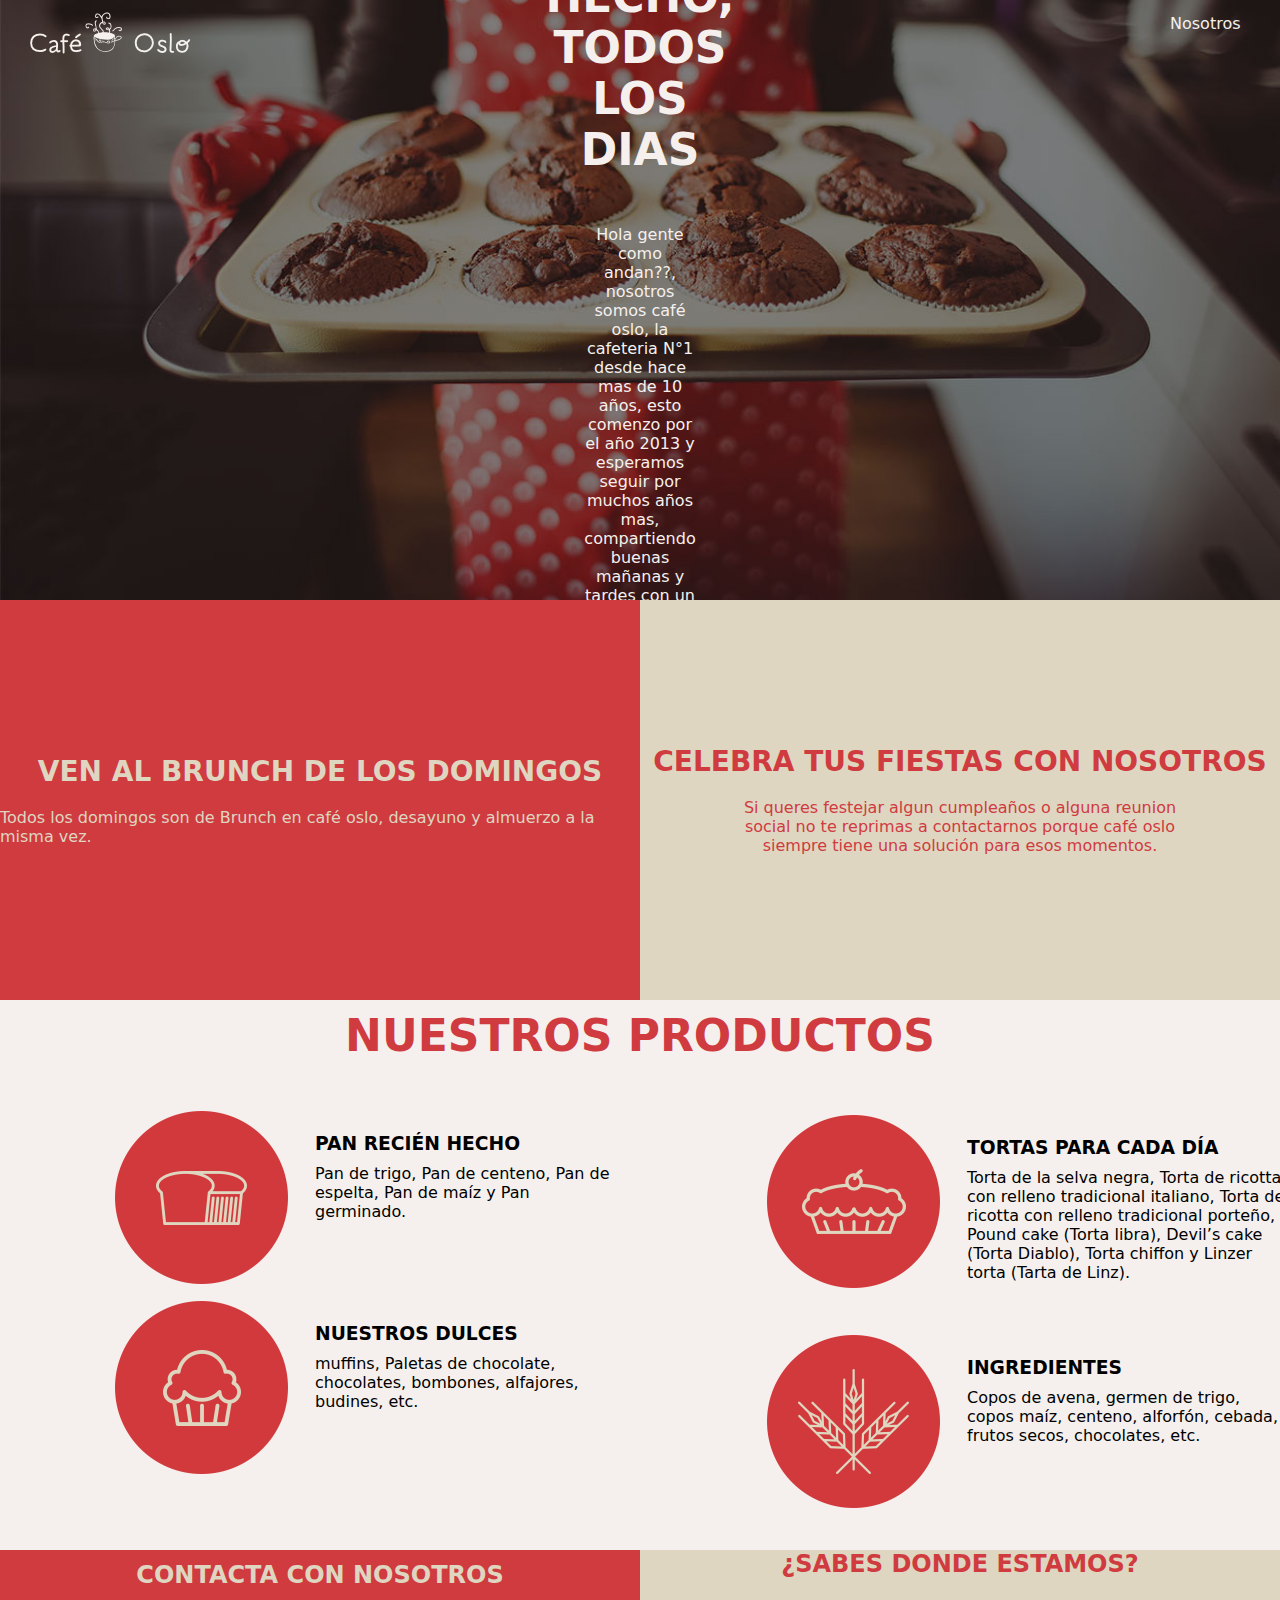
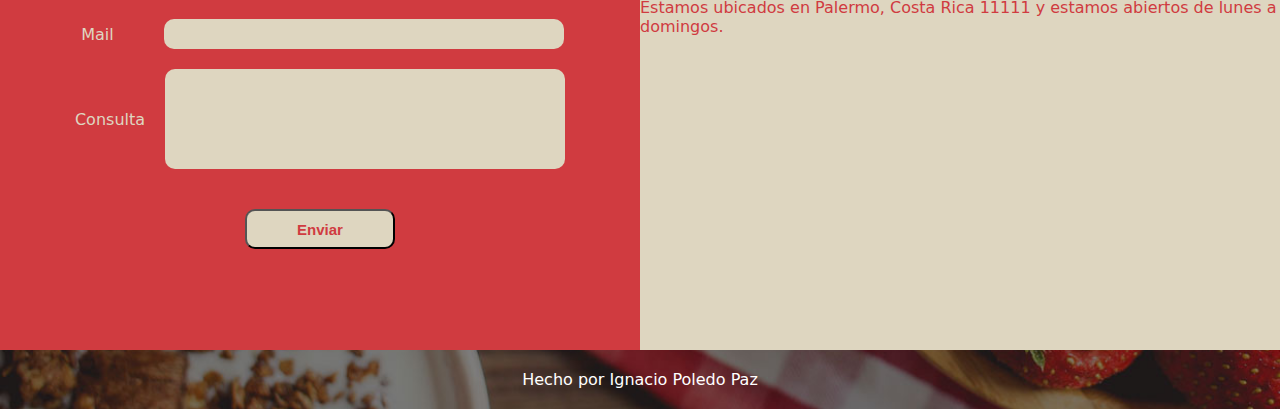
==== index.html @ f1f1be04 "first commti" ====
<!DOCTYPE html>
<html lang="en">
  <head>
    <meta charset="UTF-8" />
    <meta http-equiv="X-UA-Compatible" content="IE=edge" />
    <meta name="viewport" content="width=device-width, initial-scale=1.0" />
    <title>Café Oslo</title>
    <link
      rel="stylesheet"
      href="https://cdnjs.cloudflare.com/ajax/libs/font-awesome/6.4.0/css/all.min.css"
    />
    <link rel="stylesheet" href="style.css" />
    <link rel="icon" type="image/x-icon" href="assest/Logo.png" />
  </head>
  <body>
    <header class="head">
      <img class="logo" src="assest/Logo.png" alt="Logo Cafe oslo" />
      <nav class="navbar">
        <label for="toggle-menu"><i class="fa-solid fa-bars"></i></label>
        <input type="checkbox" id="toggle-menu" />
        <ul class="navbar-list">
          <li><a href="#nosotros">Nosotros</a></li>
          <li><a href="#productos">Productos</a></li>
          <li><a href="#contacto">Contacto</a></li>
          <li><a href="#ubicacion">Ubicación</a></li>
          <li><a href="iniciarsesion.html">Iniciar sesion</a></li>
          <li><a href="registrarse.html">Registrarse</a></li>
        </ul>
      </nav>
    </header>
    <main>
      <section id="nosotros">
        <h1>RÉCIEN HECHO, TODOS LOS DIAS</h1>
        <p class="intro">
          Hola gente como andan??, nosotros somos café oslo, la cafeteria N°1
          desde hace mas de 10 años, esto comenzo por el año 2013 y esperamos
          seguir por muchos años mas, compartiendo buenas mañanas y tardes con
          un buen café oslo que siempre los acompaña.
        </p>
      </section>
      <section class="division">
        <div class="brunch">
          <h2 class="ven">VEN AL BRUNCH DE LOS DOMINGOS</h2>
          <p class="domingos">
            Todos los domingos son de Brunch en café oslo, desayuno y almuerzo a
            la misma vez.
          </p>
        </div>
        <div class="fiestas">
          <h2 class="celebra">CELEBRA TUS FIESTAS CON NOSOTROS</h2>
          <p class="descripfiestas">
            Si queres festejar algun cumpleaños o alguna reunion social no te
            reprimas a contactarnos porque café oslo siempre tiene una solución
            para esos momentos.
          </p>
        </div>
      </section>
      <section id="productos">
        <h2 class="npro">NUESTROS PRODUCTOS</h2>
        <div class="panydulces">
          <div class="pan">
            <img src="assest/Icono1.png" alt="imagen de un pan" />
            <div class="panes">
              <h3>PAN RECIÉN HECHO</h3>
              <p>
                Pan de trigo, Pan de centeno, Pan de espelta, Pan de maíz y Pan
                germinado.
              </p>
            </div>
          </div>
          <div class="dulces">
            <img src="assest/Icono3.png" alt="imagen de un  muffin" />
            <div class="muffins">
              <h3>NUESTROS DULCES</h3>
              <p>
                muffins, Paletas de chocolate, chocolates, bombones, alfajores,
                budines, etc.
              </p>
            </div>
          </div>
        </div>
        <div class="tortaseingredientes">
          <div class="tortas">
            <img src="assest/Icono2.png" alt="imagen de una torta" />
            <div class="tdias">
              <h3>TORTAS PARA CADA DÍA</h3>
              <p>
                Torta de la selva negra, Torta de ricotta con relleno
                tradicional italiano, Torta de ricotta con relleno tradicional
                porteño, Pound cake (Torta libra), Devil’s cake (Torta Diablo),
                Torta chiffon y Linzer torta (Tarta de Linz).
              </p>
            </div>
          </div>
          <div>
            <img src="assest/Icono4.png" alt="imagen de un ingrediente" />
            <div class="ingredientes">
              <h3>INGREDIENTES</h3>
              <p>
                Copos de avena, germen de trigo, copos maíz, centeno, alforfón,
                cebada, frutos secos, chocolates, etc.
              </p>
            </div>
          </div>
        </div>
      </section>
      <section class="contactoyubi">
        <div class="contacto">
          <h2 class="nos">CONTACTA CON NOSOTROS</h2>
          <form id="contacto">
            <div class="Dmail">
              <label for="Email">Mail</label>
              <input class="mail" type="email" id="Email" />
            </div>
            <div class="info">
              <label for="desarrolle">Consulta</label>
              <textarea class="area" id="desarrolle"></textarea>
            </div>
            <div class="enviar">
              <input class="boton" type="submit" value="Enviar" />
            </div>
          </form>
        </div>
        <div id="ubicacion">
          <h2 class="sabes">¿SABES DONDE ESTAMOS?</h2>
          <p class="mapa">
            Estamos ubicados en Palermo, Costa Rica 11111 y estamos abiertos de
            lunes a domingos.
          </p>
          <div class="mapouter">
            <div class="gmap_canvas">
              <iframe
                width="400"
                height="370"
                id="gmap_canvas"
                src="https://maps.google.com/maps?q=palermo&t=&z=13&ie=UTF8&iwloc=&output=embed"
                frameborder="0"
                scrolling="no"
                marginheight="0"
                marginwidth="0"
              ></iframe
              ><a href="https://online-timer.me/"></a><br />
            </div>
          </div>
        </div>
      </section>
    </main>
    <footer class="footer">
      <div class="footeramor">
        <p>Hecho por Ignacio Poledo Paz</p>
      </div>
    </footer>
  </body>
</html>
---- style.css ----
* {
  margin: 0;
  padding: 0;
  box-sizing: border-box;
  list-style: none;
  text-decoration: none;
  /*border: 1px solid red; */
}

body {
  font-family: system-ui, -apple-system, BlinkMacSystemFont, "Segoe UI", Roboto,
    Oxygen, Ubuntu, Cantarell, "Open Sans", "Helvetica Neue", sans-serif;
}
/* HEADER */

.head {
  display: flex;
  justify-content: center;
  align-items: center;
  padding: 20px 30px;
  height: 65px;
  position: absolute;
  gap: 950px;
  z-index: 2;
}

.navbar {
  display: flex;
  justify-content: center;
  align-items: center;
  gap: 30px;
}
.navbar i {
  font-size: 26px;
  display: none;
}
#toggle-menu {
  display: none;
}

.navbar-list {
  display: flex;
  gap: 50px;
}

.navbar-list a {
  color: #f5f0ed;
}

/* BODY/MAIN */

#nosotros {
  background-image: url(assest/Fondo1.jpg);
  background-position: center;
  background-repeat: no-repeat;
  background-size: cover;
  display: flex;
  justify-content: center;
  align-items: center;
  flex-direction: column;
  height: 600px;
  color: #f5f0ed;
  gap: 50px;
  text-align: center;
}
h1 {
  font-size: 44px;
  padding-left: 750px;
  padding-right: 750px;
}
.intro {
  font-size: 16px;
  padding-left: 650px;
  padding-right: 650px;
}

.division {
  display: flex;
  justify-content: flex-start;
  align-items: center;
}

.brunch {
  display: flex;
  justify-content: center;
  align-items: center;
  flex-direction: column;
  background: #d03b40;
  width: 50%;
  height: 400px;
  gap: 20px;
}

.ven {
  font-size: 28px;
  color: #ded6c0;
}

.domingos {
  font-size: 16px;
  color: #ded6c0;
}

.fiestas {
  display: flex;
  justify-content: center;
  align-items: center;
  flex-direction: column;
  background: #ded6c0;
  width: 50%;
  height: 400px;
  gap: 20px;
}

.celebra {
  font-size: 28px;
  color: #d03b40;
}

.descripfiestas {
  font-size: 16px;
  color: #d03b40;
  margin-left: 100px;
  margin-right: 100px;
  text-align: center;
}

#productos {
  display: flex;
  flex-direction: column;
  background-color: #f5f0ed;
  height: 550px;
}

.npro {
  display: flex;
  justify-content: center;
  font-size: 44px;
  color: #d03b40;
  margin-top: 10px;
}

.panydulces {
  display: flex;
  justify-content: center;
  align-items: flex-start;
  flex-direction: column;
  width: 50%;
  gap: 80px;
  padding-left: 35px;
  padding-top: 50px;
  margin-left: 80px;
}
.panes {
  display: flex;
  justify-content: flex-start;
  align-items: flex-start;
  flex-direction: column;
  width: 50%;
  gap: 10px;
  margin-left: 200px;
  margin-top: -155px;
}
.muffins {
  display: flex;
  justify-content: flex-start;
  align-items: flex-start;
  flex-direction: column;
  width: 50%;
  gap: 10px;
  margin-left: 200px;
  margin-top: -155px;
}
.tortaseingredientes {
  display: flex;
  justify-content: flex-end;
  align-items: flex-end;
  flex-direction: column;
  gap: 43px;
  padding-top: 115px;
  position: absolute;
  width: 50%;
  margin-left: 300px;
}

.tdias {
  display: flex;
  justify-content: flex-start;
  align-items: flex-start;
  flex-direction: column;
  position: absolute;
  width: 50%;
  gap: 10px;
  margin-left: 200px;
  margin-top: -155px;
}

.ingredientes {
  display: flex;
  justify-content: flex-start;
  align-items: flex-start;
  flex-direction: column;
  position: absolute;
  width: 50%;
  gap: 10px;
  margin-left: 200px;
  margin-top: -155px;
}
.contactoyubi {
  display: flex;
  justify-content: flex-start;
  align-items: center;
}
.contacto {
  display: flex;
  justify-content: center;
  align-items: center;
  flex-direction: column;
  background: #d03b40;
  width: 50%;
  height: 400px;
  gap: 20px;
}
/* FORMULARIOS */
#contacto {
  display: flex;
  justify-content: center;
  align-items: center;
  flex-direction: column;
}

.nos {
  color: #ded6c0;
  margin-top: -50px;
  margin-bottom: 10px;
}

.Dmail {
  display: flex;
  justify-content: center;
  align-items: center;
  gap: 50px;
  margin-left: 5px;
  margin-bottom: 20px;
  color: #ded6c0;
}
.mail {
  background-color: #ded6c0;
  color: black;
  border-radius: 10px;
  border: none;
  outline: none;
  height: 30px;
  width: 400px;
  padding: 10px;
}
.info {
  display: flex;
  justify-content: center;
  align-items: center;
  gap: 20px;
  color: #ded6c0;
}

.area {
  resize: none;
  width: 400px;
  height: 100px;
  background-color: #ded6c0;
  color: black;
  border-radius: 10px;
  border: none;
  outline: none;
  padding: 10px;
}
.enviar {
  display: flex;
  justify-content: center;
  align-items: center;
}
.boton {
  font-size: 15px;
  font-weight: 800;
  color: #d03b40;
  border-radius: 10px;
  background-color: #ded6c0;
  width: 150px;
  height: 40px;
  margin: 40px;
}
/* UBICACION */
.sabes {
  color: #d03b40;
}
.mapa {
  color: #d03b40;
}

#ubicacion {
  display: flex;
  justify-content: center;
  align-items: center;
  flex-direction: column;
  background: #ded6c0;
  width: 50%;
  height: 400px;
  gap: 20px;
}
.mapouter {
  position: relative;
  text-align: right;
  height: 300px;
  width: 400px;
}
.gmap_canvas {
  overflow: hidden;
  background: none !important;
  height: 250px;
  width: 400px;
  border-radius: 10px;
}
/* FOOTER */

.footer {
  background-image: url(assest/Fondo2.jpg);
  background-position: center;
  background-repeat: no-repeat;
  background-size: cover;
  display: flex;
  justify-content: center;
  align-items: center;
  flex-direction: column;
}
.footeramor {
  color: white;
  display: flex;
  justify-content: center;
  align-items: center;
  flex-direction: column;
  height: 100%;
  padding: 20px;
}

/* MEDIA QUERIES TABLET */
@media (max-width: 992px) {
  .head {
    position: absolute;
    gap: 60px;
  }
  h1 {
    font-size: 44px;
    padding-left: 300px;
    padding-right: 300px;
    position: relative;
  }
  .intro {
    font-size: 16px;
    padding-left: 100px;
    padding-right: 100px;
  }

  .ven {
    margin-left: 10px;
    margin-right: 10px;
    text-align: center;
  }
  .domingos {
    margin-left: 10px;
    margin-right: 10px;
    text-align: center;
  }
  .celebra {
    margin-left: 10px;
    margin-right: 10px;
    text-align: center;
  }
  .descripfiestas {
    margin-left: 10px;
    margin-right: 10px;
    text-align: center;
  }
  .panydulces {
    margin-left: 10px;
  }
  .tortaseingredientes {
    margin-left: 200px;
  }
  .mapa {
    margin-left: 10px;
    margin-right: 10px;
    text-align: center;
  }
}

/* MEDIA QUERIES CELULAR */

@media (max-width: 576px) {
  .navbar ul {
    background: #d03b40e1;
    width: 87%;
    position: absolute;
    top: 65px;
    left: 10%;
    right: 10%;
    flex-direction: column;
    align-items: center;
    justify-content: center;
    border-radius: 0 0 15px 15px;
    border: 3px solid #d03b40;
    border-top: 0;
    display: none;
    padding: 45px 30px;
    gap: 50px;
    z-index: 2;
    font-size: 20px;
  }

  .navbar i {
    display: block;
    cursor: pointer;
    color: white;
  }
  .fa-solid {
    margin-left: 180px;
  }
  #toggle-menu:checked ~ .navbar-list {
    display: flex;
  }
  h1 {
    font-size: 30px;
    text-align: center;
  }
  img {
    height: 70px;
  }
}
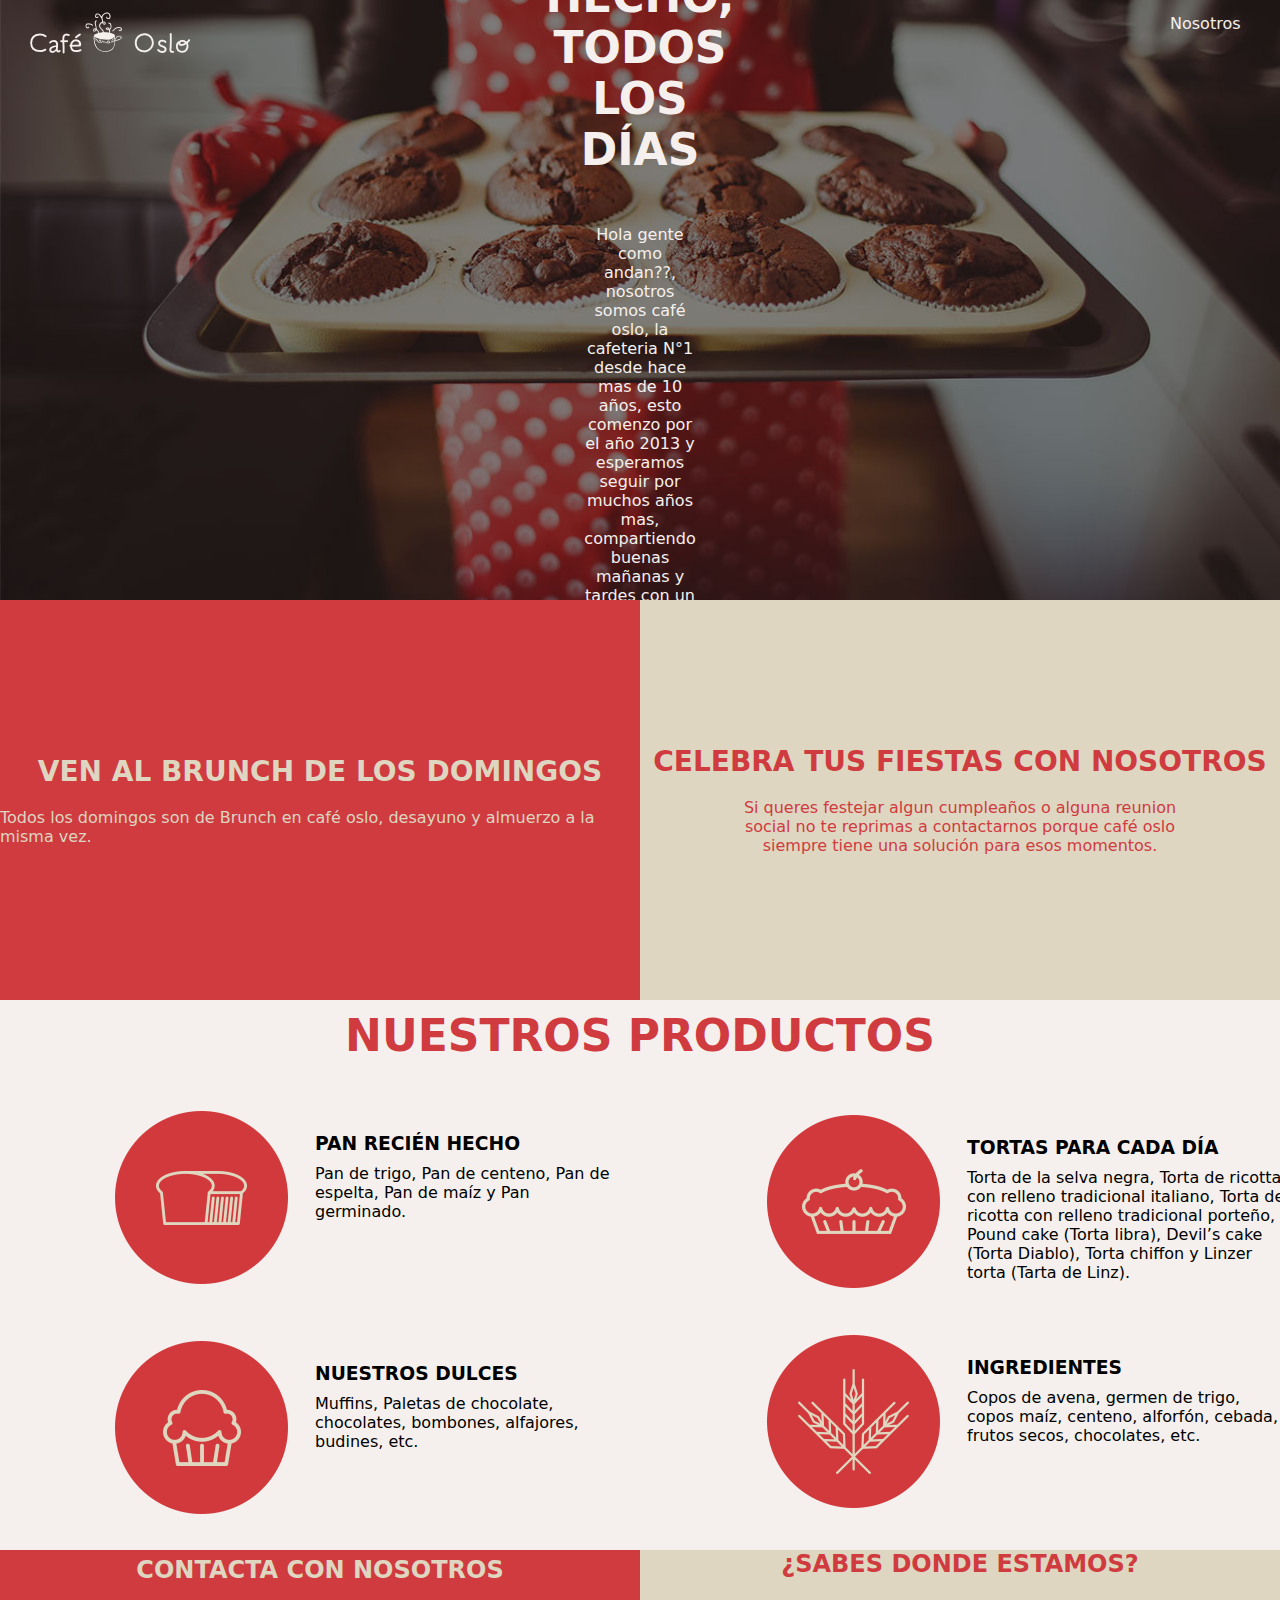
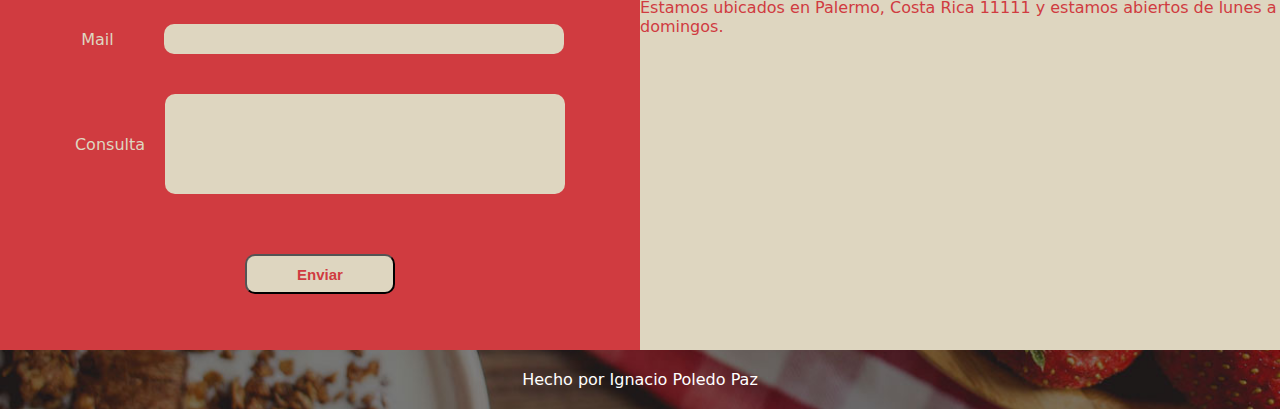
==== commit 163a8d5f: "commit responsive" ====
--- a/index.html
+++ b/index.html
@@ -30,7 +30,7 @@
     </header>
     <main>
       <section id="nosotros">
-        <h1>RÉCIEN HECHO, TODOS LOS DIAS</h1>
+        <h1>RÉCIEN HECHO, TODOS LOS DÍAS</h1>
         <p class="intro">
           Hola gente como andan??, nosotros somos café oslo, la cafeteria N°1
           desde hace mas de 10 años, esto comenzo por el año 2013 y esperamos
@@ -73,7 +73,7 @@
             <div class="muffins">
               <h3>NUESTROS DULCES</h3>
               <p>
-                muffins, Paletas de chocolate, chocolates, bombones, alfajores,
+                Muffins, Paletas de chocolate, chocolates, bombones, alfajores,
                 budines, etc.
               </p>
             </div>
--- a/style.css
+++ b/style.css
@@ -4,7 +4,7 @@
   box-sizing: border-box;
   list-style: none;
   text-decoration: none;
-  /*border: 1px solid red; */
+  /* border: 1px solid red; */
 }
 
 body {
@@ -33,6 +33,7 @@
 .navbar i {
   font-size: 26px;
   display: none;
+  color: white;
 }
 #toggle-menu {
   display: none;
@@ -76,7 +77,6 @@
 
 .division {
   display: flex;
-  justify-content: flex-start;
   align-items: center;
 }
 
@@ -146,7 +146,7 @@
   align-items: flex-start;
   flex-direction: column;
   width: 50%;
-  gap: 80px;
+  gap: 120px;
   padding-left: 35px;
   padding-top: 50px;
   margin-left: 80px;
@@ -227,11 +227,13 @@
   justify-content: center;
   align-items: center;
   flex-direction: column;
+  padding: 10px;
+  gap: 20px;
 }
 
 .nos {
   color: #ded6c0;
-  margin-top: -50px;
+  margin-top: ;
   margin-bottom: 10px;
 }
 
@@ -342,15 +344,48 @@
 }
 
 /* MEDIA QUERIES TABLET */
+
 @media (max-width: 992px) {
   .head {
     position: absolute;
-    gap: 60px;
-  }
+    gap: 737px;
+  }
+  .navbar-list {
+    justify-content: center;
+    align-items: center;
+    gap: 22px;
+    font-size: 14px;
+  }
+
+  .navbar ul {
+    background: #d03b40e0;
+    width: 40%;
+    position: absolute;
+    top: 65px;
+    right: 0;
+    flex-direction: column;
+    align-items: center;
+    justify-content: center;
+    border-radius: 0 0 15px 15px;
+    border: 3px solid #72202370;
+    border-top: 0;
+    display: none;
+    padding: 45px 0;
+    gap: 46px;
+    z-index: 2;
+  }
+  .navbar i {
+    display: block;
+    cursor: pointer;
+  }
+  #toggle-menu:checked ~ .navbar-list {
+    display: flex;
+  }
+
   h1 {
-    font-size: 44px;
-    padding-left: 300px;
-    padding-right: 300px;
+    font-size: 48px;
+    padding-left: 295px;
+    padding-right: 270px;
     position: relative;
   }
   .intro {
@@ -358,32 +393,42 @@
     padding-left: 100px;
     padding-right: 100px;
   }
-
-  .ven {
-    margin-left: 10px;
-    margin-right: 10px;
-    text-align: center;
-  }
-  .domingos {
-    margin-left: 10px;
-    margin-right: 10px;
-    text-align: center;
-  }
-  .celebra {
-    margin-left: 10px;
-    margin-right: 10px;
-    text-align: center;
-  }
-  .descripfiestas {
-    margin-left: 10px;
-    margin-right: 10px;
-    text-align: center;
+  .division {
+    flex-direction: column;
+  }
+  .brunch {
+    width: 100%;
+    height: 300px;
+  }
+  .fiestas {
+    width: 100%;
+    height: 300px;
+  }
+  #productos {
+    height: 1100px;
   }
   .panydulces {
     margin-left: 10px;
+    width: 100%;
+    margin-left: 0;
+    align-items: center;
   }
   .tortaseingredientes {
-    margin-left: 200px;
+    position: relative;
+    align-items: flex-start;
+    width: 100%;
+    margin-left: 0;
+    padding-left: 147px;
+  }
+  .contactoyubi {
+    display: flex;
+    flex-direction: column;
+  }
+  .contacto {
+    width: 100%;
+  }
+  #ubicacion {
+    width: 100%;
   }
   .mapa {
     margin-left: 10px;
@@ -395,42 +440,36 @@
 /* MEDIA QUERIES CELULAR */
 
 @media (max-width: 576px) {
-  .navbar ul {
-    background: #d03b40e1;
-    width: 87%;
-    position: absolute;
-    top: 65px;
-    left: 10%;
-    right: 10%;
-    flex-direction: column;
-    align-items: center;
-    justify-content: center;
-    border-radius: 0 0 15px 15px;
-    border: 3px solid #d03b40;
-    border-top: 0;
-    display: none;
-    padding: 45px 30px;
-    gap: 50px;
-    z-index: 2;
-    font-size: 20px;
-  }
-
-  .navbar i {
-    display: block;
-    cursor: pointer;
-    color: white;
-  }
-  .fa-solid {
-    margin-left: 180px;
-  }
-  #toggle-menu:checked ~ .navbar-list {
-    display: flex;
+  .head {
+    gap: 317px;
   }
   h1 {
-    font-size: 30px;
+    font-size: 40px;
+    padding-left: 143px;
+    padding-right: 124px;
+  }
+  .intro {
+    padding-left: 22px;
+    padding-right: 15px;
+  }
+  .domingos {
     text-align: center;
-  }
-  img {
-    height: 70px;
-  }
-}
+    padding: 0 50px 0 50px;
+  }
+  #productos {
+    height: 1045px;
+  }
+  .descripfiestas {
+    margin-left: 33px;
+    margin-right: 33px;
+  }
+  .tortaseingredientes {
+    padding-left: 35px;
+  }
+  .nos {
+    margin-top: 10px;
+  }
+  .sabes {
+    margin-top: 5px;
+  }
+}
